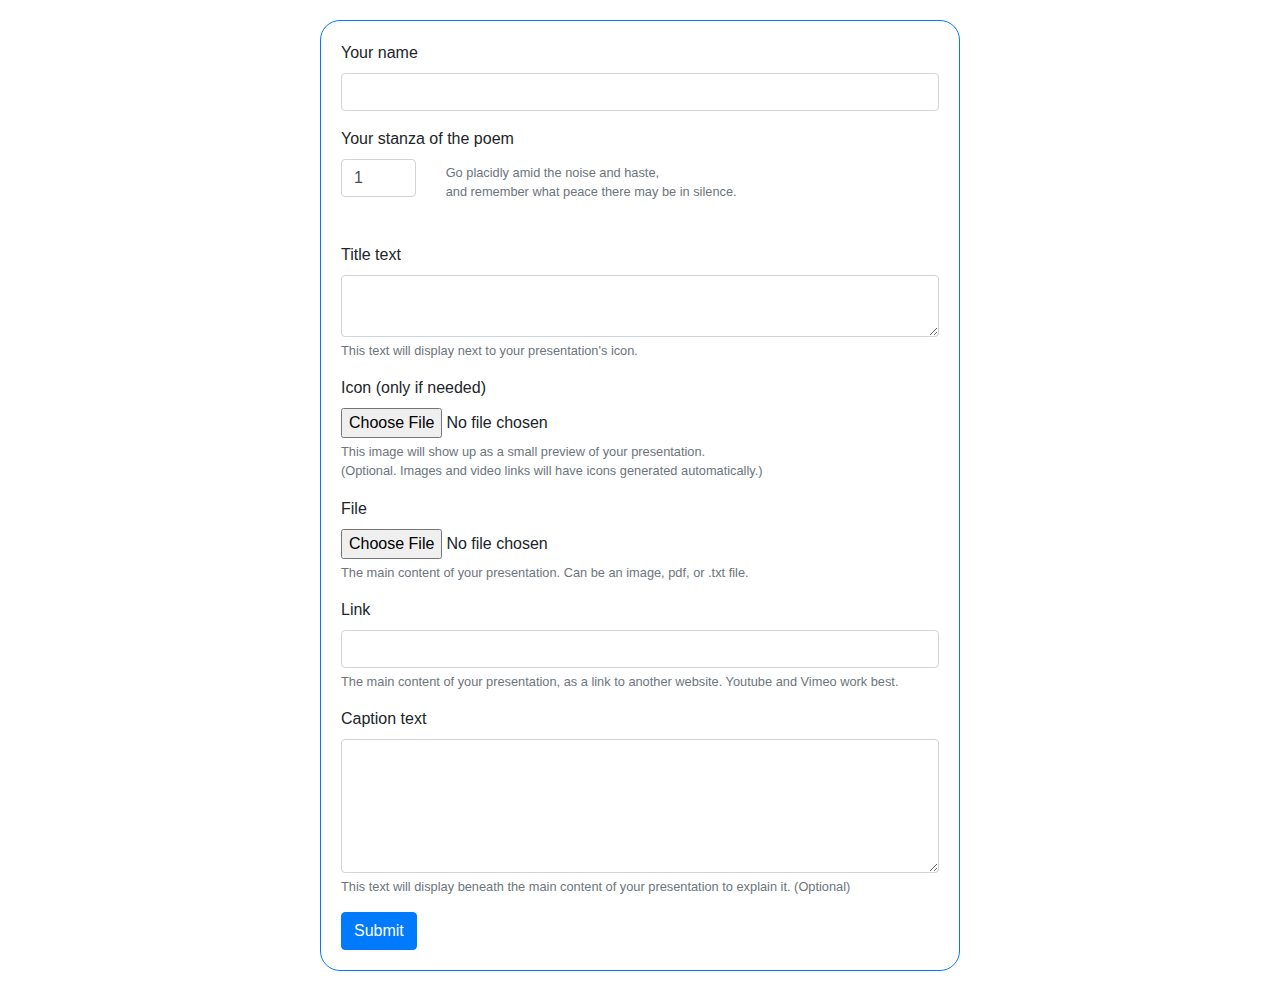
==== input.html @ 77784c7e "shouldve made this earlier" ====
<html>
  <head>
    <title></title>
    <meta content="">
    <style>
        form {
            width: 100%;
            border: 1px solid #007bff;
            border-radius: 20px;
            padding: 20px;
            margin: 20px auto;
        }
        .prescontent {
            position: relative;
            top: 0;
            left: 0;
            min-height: 4em;
        }
        @media only screen and (min-width: 400px) {
            form {
                width: 50%;
                min-width: 400px;
            }
        }
    </style>
    <link href="https://stackpath.bootstrapcdn.com/bootstrap/4.3.1/css/bootstrap.min.css" rel="stylesheet" integrity="sha384-ggOyR0iXCbMQv3Xipma34MD+dH/1fQ784/j6cY/iJTQUOhcWr7x9JvoRxT2MZw1T" crossorigin="anonymous">
    <script>
    var stzs = []
        window.onload = function(){
            window.addEventListener("keydown", function(e){
                if(e.key=='Enter'){
                    e.preventDefault();
                }
            });
            const Http = new XMLHttpRequest();
            const url='poem.json';
            Http.open('GET', url);
            Http.responseType = 'json';
            Http.onreadystatechange = (e) => {
                if(Http.response){
                    stzs = Http.response.stanzas;
                    document.getElementById('stanza').max = stzs.length;
                    updatepreview();
                }
            }
            Http.send();
        }
        function updatepreview(){
            document.getElementById('stztext').innerText = stzs[document.getElementById('stanza').value-1];
        }
        function toggleoption(){
            for(e of document.getElementsByClassName('nav-link')){
                e.classList.toggle('active')
            }
            for(e of document.getElementsByClassName('prescontent')){
                e.classList.toggle('d-none')
            }
            for(e of document.getElementsByClassName('addcontent')){
                if(e.required){
                    e.removeAttribute('required');
                } else {
                    e.setAttribute('required', '')
                }
            }
        }
    </script>
  </head>
  <body>
    <form action="input.php" method="post" enctype="multipart/form-data">
        <div class="form-group"> 
            <label for="name"> Your name </label>
            <input type="text" name="name" class="form-control" required> </textarea>
        </div>
        <div class="form-group"> 
            <label> Your stanza of the poem </label>
            <div class="row">
                <div class="col-sm-2">
                    <input onchange="updatepreview()" id="stanza" type="number" name="stanza" class="form-control" min="1" max="1" value="1" required> </textarea>
                </div>
                <div class="col">
                    <small class="form-text text-muted" id="stztext" style="height:5em;"></small>
                </div>
            </div>
        </div>
        <div class="form-group"> 
            <label for="desc" required> Title text </label>
            <textarea name="desc" class="form-control" rows="2"> </textarea>
            <small class="form-text text-muted"> This text will display next to your presentation's icon.</small>
        </div>
        <div class="form-group">
            <label for="icon"> Icon (only if needed) </label>
            <input type="file" name="icon" class="form-control-file">
            <small class="form-text text-muted"> This image will show up as a small preview of your presentation. 
            <br> (Optional. Images and video links will have icons generated automatically.) </small>
        </div>
        <div class="form-group">
                <label for="filecontent"> File </label>
                <input type="file" name="filecontent" class="form-control-file addcontent" required>
                <small class="form-text text-muted"> The main content of your presentation. Can be an image, pdf, or .txt file. </small>
        </div>
        <div class="form-group">
                <label for="linkcontent"> Link </label>
                <input type="text" name="linkcontent" class="form-control addcontent">
                <small class="form-text text-muted"> The main content of your presentation, as a link to another website. Youtube and Vimeo work best.</small>
        </div>
        <div class="form-group"> 
            <label for="caption"> Caption text </label>
            <textarea name="caption" class="form-control" rows="5"> </textarea>
            <small class="form-text text-muted"> This text will display beneath the main content of your presentation to explain it. (Optional) </small>
        </div>
        <input type="submit" value="Submit" name="submit" class="btn btn-primary">
        </form>
  </body>
  <!-- 
    ⠀⠀⠀⢸⠀⠀⠀⠀⠠⡀⠀⡠⠋⠁⠀⠀⠀⠀⠀⠉⠻⣿⣯⣿⣿⣿⣿⣿⣿⡇⠀⠈⠢⠀⠀⠀⠀⠀⠀⠀
    ⠀⠀⠀⢸⠀⠀⠀⠘⠁⡠⠊⠀⠀⠀⠀⠀⠀⠀⠀⠀⠀⠀⠉⠛⠛⠿⠿⠿⠿⠷⠦⡄⠀⠀⡀⠀⠀⠀⠀⠀
    ⠀⠀⠀⠈⠀⠀⠀⢀⠌⠀⠀⠀⠀⠀⠀⠀⡰⢁⠀⠀⠀⠀⠀⠀⠀⠀⠀⠀⠀⠀⠀⠀⠀⠉⠉⠉⠉⠁⠐⠒
    ⠀⠀⠀⠀⠇⠀⢀⠂⠀⠀⠀⠀⠀⠀⠀⡰⢀⡆⠀⠀⠀⠀⠀⠀⡠⠀⡄⠀⠀⠀⠀⠀⠀⠀⢀⣀⠀⠀⠀⠀
    ⠀⠀⠀⠀⢞⠀⠌⠀⠀⠀⡀⠀⠠⣀⢊⢃⠂⠀⠀⠀⠀⠀⠀⠔⢀⠞⠃⠀⠀⠀⠀⠀⠀⠀⠈⢃⠖⠀⠀⠀
    ⠀⠠⠂⠁⠙⡘⢀⠂⠀⠰⠀⠀⡠⠉⢺⠆⠀⡆⠀⠀⠀⢰⣎⣠⣂⣀⠀⠰⠀⠀⠀⠀⠀⠀⠀⠂⠀⠀⠀⢀
    ⠀⠁⠀⠀⠀⠃⣨⠀⠀⠇⢀⣰⢁⠀⠸⠀⠀⠃⠀⠀⢀⠚⡐⠁⠀⠀⠀⡄⠀⠀⠀⠀⠀⠀⠀⠀⠀⠀⡠⠁
    ⠃⠀⠀⠀⢰⢠⢹⠀⠀⠀⠠⠉⠉⣙⣷⠆⠀⠘⡀⠠⠃⢋⡤⣤⣤⣤⣴⡀⠀⠀⠀⠐⠀⠀⠀⠀⡤⠊⠀⠀
    ⠐⡄⠀⠀⢸⡈⠈⠀⢰⠀⡂⠈⠉⠀⠀⠀⠀⠀⠁⠁⠀⠀⠙⠷⣤⣀⠃⠀⠀⠀⢀⠃⠀⢀⢴⣯⡠⠀⠀⠀
    ⡤⠞⠓⠂⢺⠣⠒⠆⠀⠀⡇⠀⠀⠀⠀⠀⠀⠀⠀⠀⠀⠀⠀⠀⠀⠟⠀⠀⠀⠀⠎⣀⢤⠽⠆⠃⠉⠢⠠⠀
    ⠀⠀⠀⠀⠘⠀⠀⠐⡀⠃⢣⠀⠀⠀⠀⠀⠀⢀⠀⠀⠀⠀⠀⠀⠌⠀⠀⢀⠀⠌⠜⢴⠉⠀⠀⠀⠀⠀⠀⠘
    ⠀⠠⠊⠉⢂⠀⠀⠀⢱⢀⠏⠑⣄⠀⠀⠀⠀⠊⠀⠀⠀⠀⠀⠋⠀⢀⡔⢁⢊⠃⡸⢰⠀⠀⠀⠀⠀⠀⠀⢨
    ⡔⠀⢠⣶⡖⣓⡄⠀⠘⡸⡷⠀⡏⠕⢄⡀⠀⠀⠀⠀⢀⡐⠁⢀⢴⠝⠐⡠⡎⡐⢠⢐⣂⡀⠀⠀⢸⠀⣀⠎
    ⡇⣰⣿⣿⠀⠠⠐⡄⢀⠃⠁⠣⣁⠈⠂⠉⣙⠿⠟⠛⠙⢀⡴⠥⣋⣀⡪⠑⠔⠀⠘⡈⠀⠑⠢⠀⠺⣗⠀⠀
    ⢰⣿⣿⣿⡆⢖⡀⠃⢸⠀⣀⡀⠐⢍⠉⠁⠀⠀⠀⠠⢡⡚⠀⠀⢠⠚⡃⠀⢀⣀⣀⠁⠀⠀⠀⠀⠀⠙⣿⣿
    ⣼⣿⣿⣿⣧⠸⠀⢀⠞⠀⠇⢀⠕⠲⠗⠀⠀⠀⠀⡰⢁⠁⣄⡠⠜⠓⢀⠏⠀⠀⠀⠀⢄⠀⠀⠀⠀⠀⠘⣿
    ⣿⣿⣿⣿⡟⠁⢠⠃⠀⠑⢐⠎⠀⢀⠏⠀⠀⠈⠙⠁⠈⠘⠀⠀⠀⠀⡌⠀⠀⠀⠀⠀⠀⡆⠀⠀⠀⠀⠀⠈
    ⣿⣿⣿⣿⠃⣆⠂⠀⠀⠀⠎⠀⡊⠀⠀⠀⠀⠀⠀⠡⡇⠀⠀⠀⠀⢰⠀⠀⠀⠀⠀⠀⠀⡇⠀⠀⠀⠀⠀⠀
    ⣿⣿⣿⠃⠀⡭⡀⠄⠂⠉⠀⢠⠀⠀⠀⠀⠀⠀⣠⠀⡬⠆⠀⡠⠐⠾⡊⠉⠡⠀⠀⠀⠀⢸⠀⠀⠀⠀⠀⠀
    ⣿⡿⠁⢀⠔⠁⠀⠀⠀⠀⠀⠈⠁⠀⠀⢀⠔⠋⠀⠐⠁⠀⠒⠓⠄⢀⣨⡇⠀⠃⠀⠀⠀⠘⡀⠀⠀⠀⠀⠀
    ⠋⠁⢰⠃⠀⠀⠀⠀⠀⠀⠀⠠⠦⠀⠀⠀⠀⠀⠀⠀⠀⠉⠢⠀⠀⣼⣿⣿⣦⣼⣾⣿⣿⣷⡇⠀⠀⠀⠀⠀
    ⠀⣀⢼⠀⠀⠀⠀⠀⠀⠀⠀⠀⠀⠠⠀⠀⠀⠀⠀⠀⠀⢆⠀⠀⣼⣿⣿⣿⠿⠛⠁⠙⠻⣿⡇⠀⠀⠀⠀⠀
    ⠟⠛⢸⡀⠀⠀⠀⠀⠀⠀⠀⠀⠀⠀⠀⠀⠀⠀⠀⠀⠀⠀⢹⣿⣿⣿⣿⣿⡄⠀⠀⠀⠀⠈⠳⢀⠀⠀⠀⠀
    ⢠⠁⠀⠣⡀⠀⠀⠀⠀⠀⠀⠀⠀⠀⡀⠀⠀⠀⠀⠀⠀⠀⢸⣿⣿⣿⣿⣿⡇⠲⠶⢤⣄⣀⣀⣀⣡
   -->
</html>
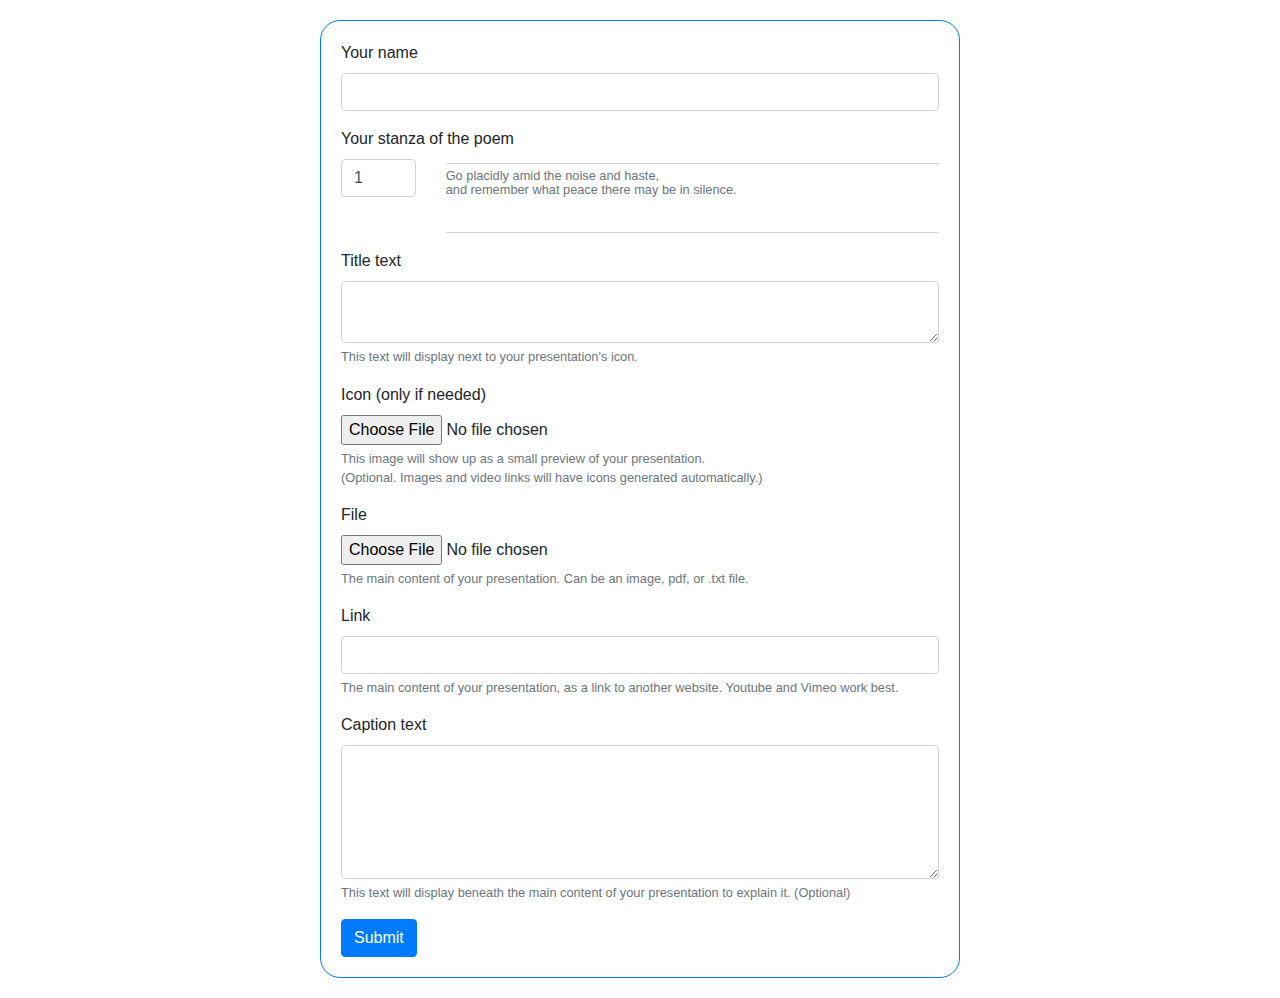
==== commit 7cc167e8: "a bit of prettying up" ====
--- a/input.html
+++ b/input.html
@@ -15,6 +15,13 @@
             top: 0;
             left: 0;
             min-height: 4em;
+        }
+        .stztext {
+            border-top: 1px solid lightgrey; 
+            border-bottom: 1px solid lightgrey; 
+            height: 5.5em;
+            padding: 5px 0;
+            line-height: 1.1em;
         }
         @media only screen and (min-width: 400px) {
             form {
@@ -78,7 +85,7 @@
                     <input onchange="updatepreview()" id="stanza" type="number" name="stanza" class="form-control" min="1" max="1" value="1" required> </textarea>
                 </div>
                 <div class="col">
-                    <small class="form-text text-muted" id="stztext" style="height:5em;"></small>
+                    <small class="form-text text-muted stztext" id="stztext"> </small>
                 </div>
             </div>
         </div>
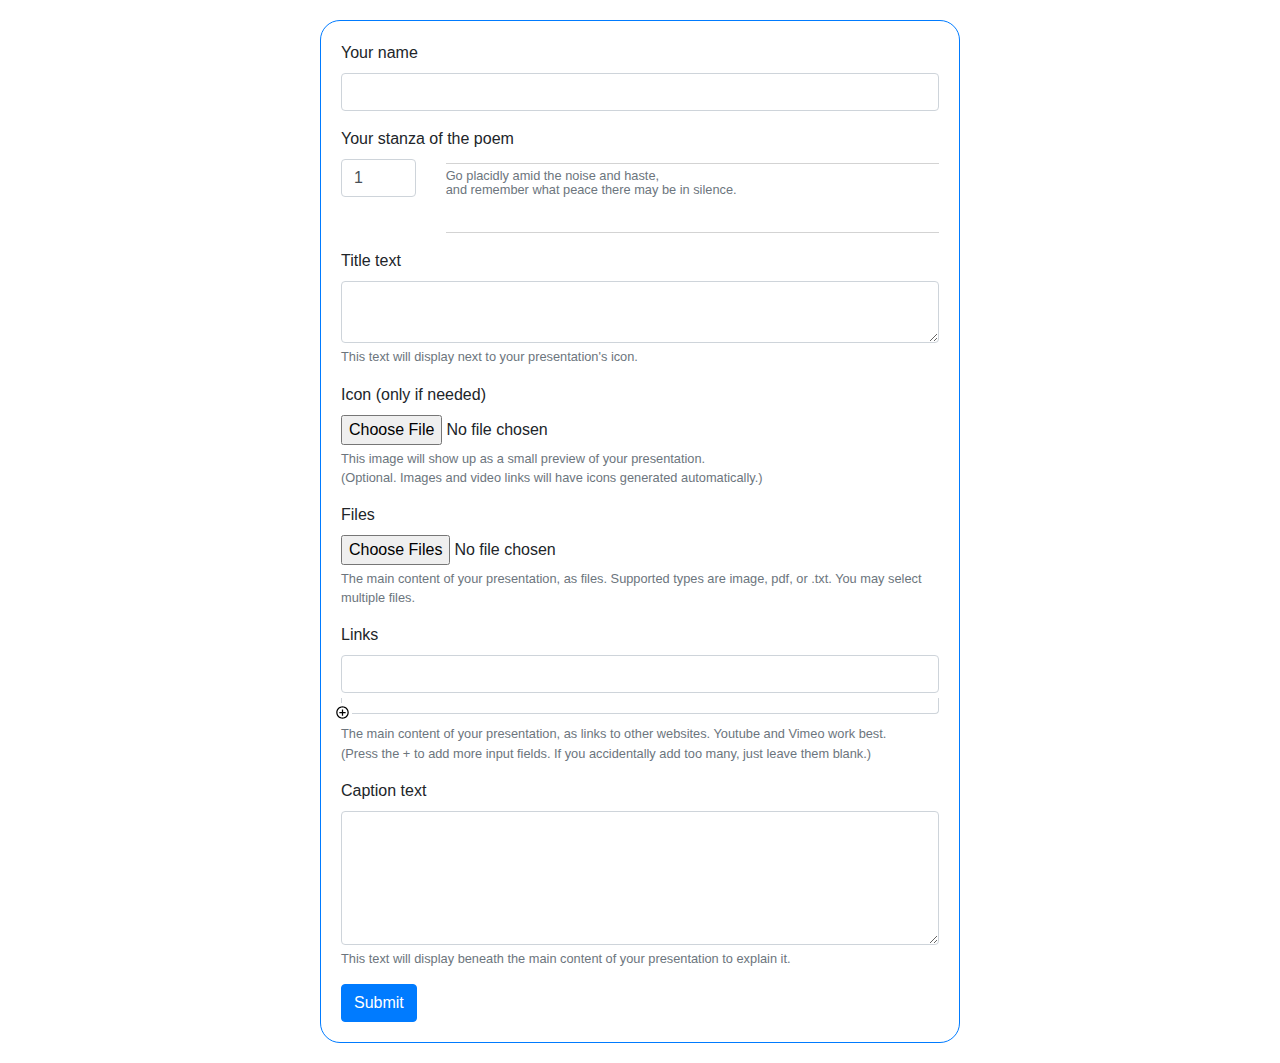
==== commit 4a873c0d: "multiple uploads" ====
--- a/input.html
+++ b/input.html
@@ -23,6 +23,27 @@
             padding: 5px 0;
             line-height: 1.1em;
         }
+        .add {
+            background-color: white;
+            width: 19px;
+            height: 19px;
+            margin-top: 5px;
+            margin-left: -9px;
+            padding: 2px;
+            overflow: visible;
+            fill: #ced4da;
+        }
+        .new {
+            border: 1px solid #ced4da;
+            border-top: none;
+            border-radius: 0 0 .25rem .25rem;
+            height: 1em;
+            width: 100%;
+            margin-bottom: 10px;
+        }
+        .addcontent {
+            margin-bottom: 5px;
+        }
         @media only screen and (min-width: 400px) {
             form {
                 width: 50%;
@@ -35,8 +56,9 @@
     var stzs = []
         window.onload = function(){
             window.addEventListener("keydown", function(e){
-                if(e.key=='Enter'){
+                if(event.target.tagName != 'TEXTAREA' && e.key=='Enter'){
                     e.preventDefault();
+                    return false;
                 }
             });
             const Http = new XMLHttpRequest();
@@ -55,20 +77,14 @@
         function updatepreview(){
             document.getElementById('stztext').innerText = stzs[document.getElementById('stanza').value-1];
         }
-        function toggleoption(){
-            for(e of document.getElementsByClassName('nav-link')){
-                e.classList.toggle('active')
-            }
-            for(e of document.getElementsByClassName('prescontent')){
-                e.classList.toggle('d-none')
-            }
-            for(e of document.getElementsByClassName('addcontent')){
-                if(e.required){
-                    e.removeAttribute('required');
-                } else {
-                    e.setAttribute('required', '')
-                }
-            }
+        function addfield(){
+            let addnew = document.getElementById('new');
+            let group = document.getElementById('links');
+            let input = document.createElement('INPUT');
+            input.type = 'text';
+            input.name = 'linkcontent[]';
+            input.className = 'form-control addcontent';
+            group.insertBefore(input, addnew);
         }
     </script>
   </head>
@@ -101,19 +117,20 @@
             <br> (Optional. Images and video links will have icons generated automatically.) </small>
         </div>
         <div class="form-group">
-                <label for="filecontent"> File </label>
-                <input type="file" name="filecontent" class="form-control-file addcontent" required>
-                <small class="form-text text-muted"> The main content of your presentation. Can be an image, pdf, or .txt file. </small>
+            <label for="filecontent"> Files </label>
+            <input type="file" name="filecontent[]" class="form-control-file" multiple>
+            <small class="form-text text-muted"> The main content of your presentation, as files. Supported types are image, pdf, or .txt. You may select multiple files. </small>
         </div>
-        <div class="form-group">
-                <label for="linkcontent"> Link </label>
-                <input type="text" name="linkcontent" class="form-control addcontent">
-                <small class="form-text text-muted"> The main content of your presentation, as a link to another website. Youtube and Vimeo work best.</small>
+        <div class="form-group" id="links">
+            <label for="linkcontent"> Links </label>
+            <input type="text" name="linkcontent[]" class="form-control addcontent">
+            <div id="new" class="new" onclick="addfield()"><img src="add.svg" class="add"></div>
+            <small class="form-text text-muted"> The main content of your presentation, as links to other websites. Youtube and Vimeo work best. <br> (Press the + to add more input fields. If you accidentally add too many, just leave them blank.)</small>
         </div>
         <div class="form-group"> 
             <label for="caption"> Caption text </label>
-            <textarea name="caption" class="form-control" rows="5"> </textarea>
-            <small class="form-text text-muted"> This text will display beneath the main content of your presentation to explain it. (Optional) </small>
+            <textarea name="caption" class="form-control" rows="5" required> </textarea>
+            <small class="form-text text-muted"> This text will display beneath the main content of your presentation to explain it. </small>
         </div>
         <input type="submit" value="Submit" name="submit" class="btn btn-primary">
         </form>
